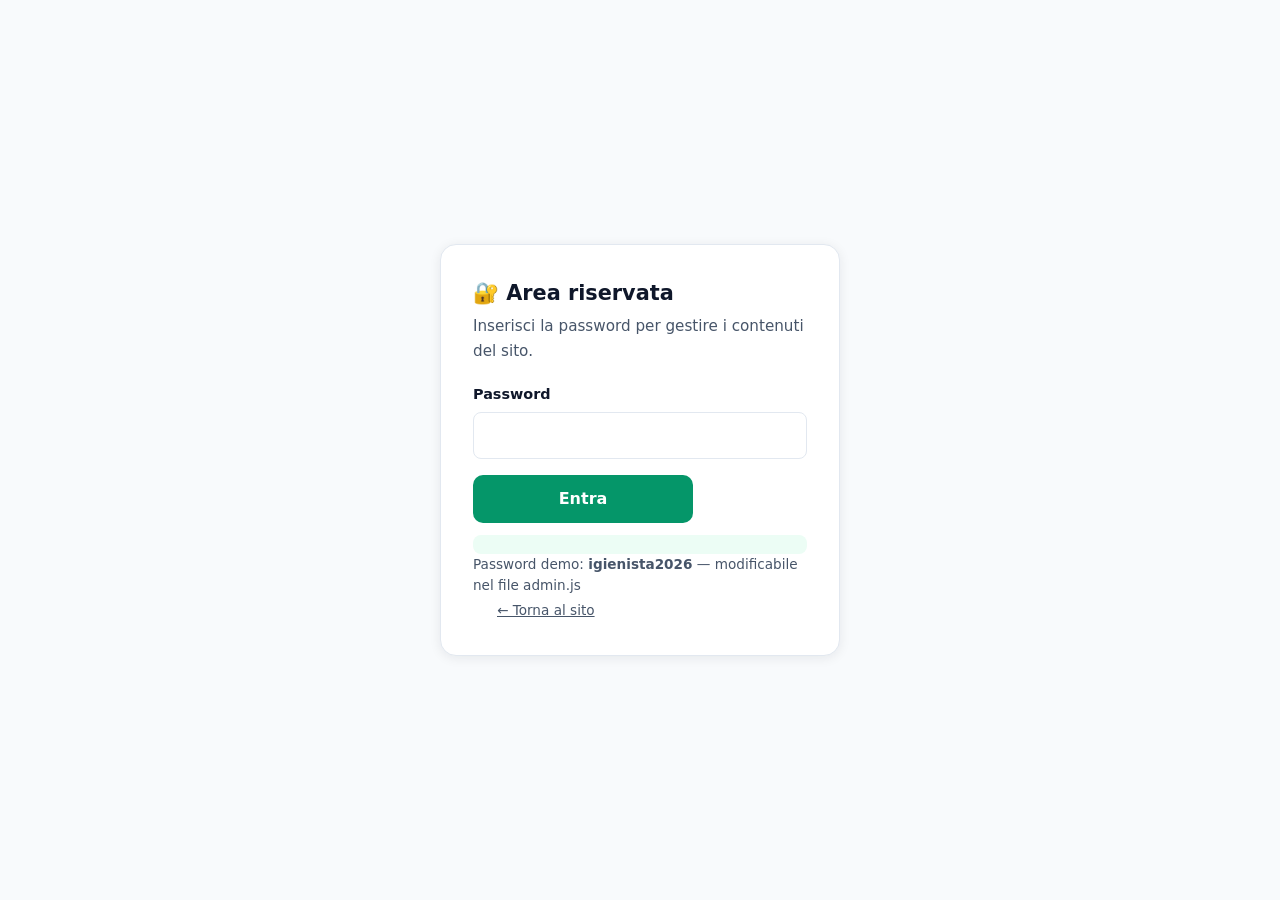
==== admin.html @ 12de2808 "Aggiornamento da Shenron" ====
<!DOCTYPE html>
<html lang="it">
<head>
<meta charset="UTF-8">
<meta name="viewport" content="width=device-width, initial-scale=1.0">
<title>Area riservata · Laura El Shatanofy</title>
<link rel="stylesheet" href="style.css">
</head>
<body class="admin">

<!-- LOGIN -->
<section class="admin-login" id="login-view">
  <form class="login-card" id="login-form">
    <h1>🔐 Area riservata</h1>
    <p class="muted">Inserisci la password per gestire i contenuti del sito.</p>
    <div class="field">
      <label for="login-pass">Password</label>
      <input type="password" id="login-pass" autocomplete="current-password" required>
    </div>
    <button class="btn btn--primary" type="submit">Entra</button>
    <p class="msg" id="login-msg" role="status"></p>
    <p class="hint">Password demo: <strong>igienista2026</strong> — modificabile nel file admin.js</p>
    <a class="footer-admin" href="index.html">← Torna al sito</a>
  </form>
</section>

<!-- PANNELLO ADMIN -->
<div class="admin-shell" id="admin-view" hidden>
  <header class="admin-header">
    <h1 class="admin-title">Gestione contenuti</h1>
    <div class="admin-actions">
      <a class="btn btn--outline" href="index.html" target="_blank" rel="noopener">Vedi il sito</a>
      <button class="btn btn--danger" id="btn-logout" type="button">Esci</button>
    </div>
  </header>

  <nav class="tabs" aria-label="Sezioni di gestione">
    <button class="tab-btn active" data-tab="presentazione" type="button">Presentazione</button>
    <button class="tab-btn" data-tab="articoli" type="button">Articoli</button>
    <button class="tab-btn" data-tab="prodotti" type="button">Prodotti</button>
    <button class="tab-btn" data-tab="backup" type="button">Backup</button>
  </nav>

  <main class="admin-main">

    <!-- PRESENTAZIONE -->
    <section class="admin-panel" id="tab-presentazione">
      <form class="admin-form" id="form-presentazione">
        <div class="field">
          <label for="pres-tagline">Frase di presentazione (hero)</label>
          <textarea id="pres-tagline" rows="3" required></textarea>
        </div>
        <div class="field">
          <label for="pres-bio">Biografia — sezione «Chi sono»</label>
          <textarea id="pres-bio" rows="8" required></textarea>
        </div>
        <div class="form-grid">
          <div class="field">
            <label for="pres-telefono">Telefono (opzionale)</label>
            <input type="tel" id="pres-telefono" placeholder="+39 0342 ...">
          </div>
          <div class="field">
            <label for="pres-email">Email (opzionale)</label>
            <input type="email" id="pres-email" placeholder="laura@esempio.it">
          </div>
        </div>
        <button class="btn btn--primary" type="submit">Salva presentazione</button>
        <p class="msg" id="pres-msg" role="status"></p>
      </form>
    </section>

    <!-- ARTICOLI -->
    <section class="admin-panel" id="tab-articoli" hidden>
      <form class="admin-form" id="form-articolo">
        <input type="hidden" id="art-id">
        <div class="form-grid">
          <div class="field">
            <label for="art-titolo">Titolo</label>
            <input type="text" id="art-titolo" required>
          </div>
          <div class="field">
            <label for="art-categoria">Categoria</label>
            <input type="text" id="art-categoria" placeholder="Guide per famiglie, Consigli…" required>
          </div>
        </div>
        <div class="field">
          <label for="art-img">Immagine URL (opzionale)</label>
          <input type="url" id="art-img" placeholder="https://…">
        </div>
        <div class="field">
          <label for="art-testo">Testo dell'articolo</label>
          <textarea id="art-testo" rows="10" required placeholder="Scrivi qui il contenuto… lascia una riga vuota tra i paragrafi."></textarea>
        </div>
        <label class="check"><input type="checkbox" id="art-pubblicato" checked> Pubblicato (visibile sul sito)</label>
        <div class="admin-actions">
          <button class="btn btn--primary" type="submit">Salva articolo</button>
          <button class="btn btn--outline" type="button" id="art-annulla" hidden>Annulla modifica</button>
        </div>
      </form>
      <h2 class="admin-subtitle">Articoli esistenti</h2>
      <ul class="admin-list" id="lista-articoli"></ul>
    </section>

    <!-- PRODOTTI -->
    <section class="admin-panel" id="tab-prodotti" hidden>
      <form class="admin-form" id="form-prodotto">
        <input type="hidden" id="pro-id">
        <div class="form-grid">
          <div class="field">
            <label for="pro-nome">Nome prodotto</label>
            <input type="text" id="pro-nome" required>
          </div>
          <div class="field">
            <label for="pro-icona">Icona emoji</label>
            <input type="text" id="pro-icona" placeholder="🦷" maxlength="4">
          </div>
        </div>
        <div class="field">
          <label for="pro-descrizione">Descrizione breve</label>
          <input type="text" id="pro-descrizione" required>
        </div>
        <div class="field">
          <label for="pro-link">Link Amazon</label>
          <input type="url" id="pro-link" required placeholder="https://www.amazon.it/…">
        </div>
        <div class="admin-actions">
          <button class="btn btn--primary" type="submit">Salva prodotto</button>
          <button class="btn btn--outline" type="button" id="pro-annulla" hidden>Annulla modifica</button>
        </div>
      </form>
      <h2 class="admin-subtitle">Prodotti esistenti</h2>
      <ul class="admin-list" id="lista-prodotti"></ul>
    </section>

    <!-- BACKUP -->
    <section class="admin-panel" id="tab-backup" hidden>
      <div class="admin-form">
        <h2 class="admin-subtitle">Salva e trasferisci i contenuti</h2>
        <p class="muted">I contenuti sono salvati in <strong>questo browser</strong>. Per vederli su un altro computer (o dopo una pulizia del browser), esporta un file di backup e reimportalo dove ti serve.</p>
        <div class="admin-actions">
          <button class="btn btn--primary" id="btn-export" type="button">⬇ Esporta backup (JSON)</button>
          <label class="btn btn--outline file-label">⬆ Importa backup
            <input type="file" id="import-file" accept="application/json,.json" hidden>
          </label>
          <button class="btn btn--danger" id="btn-reset" type="button">↺ Ripristina contenuti iniziali</button>
        </div>
        <p class="msg" id="backup-msg" role="status"></p>
      </div>
    </section>

  </main>
</div>

<script src="admin.js"></script>
</body>
</html>
---- style.css ----
/* ============ RESET & DESIGN SYSTEM ============ */
:root {
  --accent: #10b981;
  --accent-strong: #059669;
  --accent-dark: #14532d;
  --ink: #0f172a;
  --ink-soft: #475569;
  --bg: #f8fafc;
  --card: #ffffff;
  --line: #e2e8f0;
  --danger: #b91c1c;
  --radius: 12px;
  --shadow: 0 2px 12px rgba(15, 23, 42, .08);
}
* { margin: 0; padding: 0; box-sizing: border-box; }
body { font-family: system-ui, sans-serif; color: var(--ink); background: var(--bg); line-height: 1.6; }
img { max-width: 100%; display: block; }
button { font: inherit; cursor: pointer; }
a { color: var(--accent-strong); }
a:focus-visible, button:focus-visible { outline: 3px solid var(--accent-strong); outline-offset: 2px; border-radius: 6px; }

/* ============ UTILITIES ============ */
.container { max-width: 1024px; margin: 0 auto; padding: 0 1.25rem; }
.section { padding: 3.5rem 0; }
.section-title { font-size: clamp(1.5rem, 4vw, 2.2rem); margin-bottom: .4rem; }
.section-sub { color: var(--ink-soft); margin-bottom: 2rem; }
.muted { color: var(--ink-soft); }
.hint { font-size: .85rem; color: var(--ink-soft); }
.msg { padding: .6rem .9rem; border-radius: 8px; font-size: .9rem; background: #ecfdf5; color: #065f46; margin-top: .75rem; }
.msg--err { background: #fef2f2; color: #991b1b; }
.empty { color: var(--ink-soft); font-style: italic; padding: .75rem 0; }

/* ============ BOTTONI ============ */
.btn { display: inline-block; background: var(--accent); color: #04110b; padding: .7rem 1.4rem; border: none; border-radius: 10px; font-weight: 600; text-decoration: none; text-align: center; transition: transform .2s ease-out, background .2s ease-out, color .2s ease-out; }
.btn:hover { background: var(--accent-strong); color: #fff; transform: translateY(-2px); }
.btn--primary { background: var(--accent-strong); color: #fff; width: 100%; }
.btn--primary:hover { background: var(--accent-dark); }
.btn--ghost { background: transparent; border: 1.5px solid var(--accent); color: var(--accent-strong); }
.btn--ghost:hover { background: var(--accent); color: #fff; }
.btn--danger { background: transparent; border: 1.5px solid #fca5a5; color: var(--danger); }
.btn--danger:hover { background: #fee2e2; color: var(--danger); transform: none; }
.btn--small { padding: .4rem .8rem; font-size: .85rem; border-radius: 8px; }

/* ============ HEADER SITO ============ */
.site-header { position: sticky; top: 0; background: var(--card); box-shadow: 0 1px 8px rgba(0, 0, 0, .08); z-index: 50; }
.nav { display: flex; flex-wrap: wrap; justify-content: space-between; align-items: center; padding: .9rem 1.25rem; gap: .5rem; }
.logo { font-weight: 700; color: var(--accent-strong); text-decoration: none; font-size: 1.05rem; }
.menu-btn { background: none; border: 1px solid var(--line); border-radius: 8px; font-size: 1.3rem; padding: .3rem .7rem; color: var(--ink); }
.nav-links { display: none; flex-direction: column; width: 100%; padding: .5rem 0 1rem; }
.nav-links.open { display: flex; }
.nav-link { color: var(--ink-soft); text-decoration: none; padding: .55rem .25rem; transition: color .2s ease-out; }
.nav-link:hover { color: var(--accent-strong); }

/* ============ HERO ============ */
.hero { text-align: center; padding: 5rem 1.5rem; background: linear-gradient(160deg, #0f172a, var(--accent-dark)); color: #fff; }
.hero h1 { font-size: clamp(1.8rem, 5vw, 3rem); margin-bottom: 1rem; }
.hero p { max-width: 640px; margin: 0 auto; color: #d1fae5; }
.hero .btn { margin-top: 1.5rem; }

/* ============ ABOUT ============ */
.about-grid { display: grid; gap: 2rem; align-items: center; }
.about-text p { color: var(--ink-soft); margin-bottom: 1rem; }
.about-img { border-radius: var(--radius); box-shadow: var(--shadow); object-fit: cover; width: 100%; aspect-ratio: 4 / 3; background: var(--line); }
.stats { display: flex; flex-wrap: wrap; gap: 1.75rem; margin-top: 1.25rem; }
.stat-number { display: block; font-size: 1.6rem; font-weight: 700; color: var(--accent-strong); }
.stat-label { font-size: .85rem; color: var(--ink-soft); }
.lang-badges { display: flex; flex-wrap: wrap; gap: .5rem; margin-top: .5rem; }
.lang-badge { background: #ecfdf5; color: #065f46; padding: .3rem .8rem; border-radius: 999px; font-size: .85rem; font-weight: 600; }

/* ============ ARTICOLI ============ */
.articles-grid { display: grid; gap: 1.25rem; grid-template-columns: repeat(auto-fill, minmax(260px, 1fr)); }
.article-card { background: var(--card); border: 1px solid var(--line); border-radius: var(--radius); padding: 1.4rem; text-align: left; display: flex; flex-direction: column; gap: .6rem; transition: transform .2s ease-out, box-shadow .2s ease-out; }
.article-card:hover { transform: translateY(-4px); box-shadow: var(--shadow); }
.article-tag { align-self: flex-start; background: #ecfdf5; color: #065f46; font-size: .75rem; font-weight: 600; padding: .25rem .6rem; border-radius: 999px; }
.article-title { font-size: 1.05rem; }
.article-excerpt { color: var(--ink-soft); font-size: .95rem; flex: 1; }
.article-card .btn { margin-top: .5rem; }

/* ============ MODALE ARTICOLO ============ */
.modal { position: fixed; inset: 0; background: rgba(15, 23, 42, .6); display: flex; align-items: center; justify-content: center; padding: 1rem; z-index: 100; }
.modal[hidden] { display: none; }
.modal-card { background: var(--card); border-radius: 16px; max-width: 640px; width: 100%; max-height: 85vh; overflow-y: auto; padding: 2rem; position: relative; }
.modal-close { position: absolute; top: .6rem; right: .75rem; background: none; border: none; font-size: 1.5rem; color: var(--ink-soft); line-height: 1; }
.modal-title { font-size: 1.4rem; margin-bottom: .35rem; padding-right: 2rem; }
.modal-meta { font-size: .85rem; color: var(--accent-strong); font-weight: 600; margin-bottom: 1rem; }
.modal-body p { margin-bottom: .9rem; color: var(--ink-soft); }

/* ============ PRODOTTI CONSIGLIATI ============ */
.products-grid { display: grid; gap: 1.25rem; grid-template-columns: repeat(auto-fill, minmax(220px, 1fr)); }
.product-card { background: var(--card); border: 1px solid var(--line); border-radius: var(--radius); overflow: hidden; display: flex; flex-direction: column; transition: transform .2s ease-out, box-shadow .2s ease-out; }
.product-card:hover { transform: translateY(-4px); box-shadow: var(--shadow); }
.product-img { aspect-ratio: 4 / 3; object-fit: cover; width: 100%; background: var(--line); }
.product-body { padding: 1rem; display: flex; flex-direction: column; gap: .5rem; flex: 1; }
.product-title { font-size: 1rem; }
.product-desc { font-size: .9rem; color: var(--ink-soft); flex: 1; }
.product-price { font-weight: 700; color: var(--accent-strong); }

/* ============ CONTATTI & FOOTER ============ */
.contact-grid { display: grid; gap: 1.25rem; }
.contact-card { background: var(--card); border: 1px solid var(--line); border-radius: var(--radius); padding: 1.5rem; }
.contact-card h3 { margin-bottom: .5rem; }
.social-link { display: inline-flex; align-items: center; gap: .5rem; font-weight: 600; text-decoration: none; }
.site-footer { text-align: center; padding: 2rem 1rem; color: var(--ink-soft); }

/* ============ ADMIN: LOGIN ============ */
.admin { background: var(--bg); min-height: 100vh; }
.admin-login { display: grid; place-items: center; min-height: 100vh; padding: 1.5rem; }
.login-card { background: var(--card); border: 1px solid var(--line); border-radius: 16px; box-shadow: var(--shadow); padding: 2rem; width: 100%; max-width: 400px; }
.login-card h1 { font-size: 1.3rem; margin-bottom: .25rem; }
.login-card .muted { display: block; margin-bottom: 1.25rem; font-size: .95rem; }
.field { margin-bottom: 1rem; }
.field label { display: block; font-weight: 600; font-size: .9rem; margin-bottom: .35rem; }
.field input, .field textarea, .field select { width: 100%; padding: .6rem .8rem; border: 1px solid var(--line); border-radius: 8px; font: inherit; background: #fff; color: var(--ink); }
.field input:focus-visible, .field textarea:focus-visible, .field select:focus-visible { outline: 2px solid var(--accent); outline-offset: 1px; }
.field textarea { min-height: 130px; resize: vertical; }
.footer-admin { text-align: center; padding: 1.5rem; color: var(--ink-soft); font-size: .85rem; }

/* ============ ADMIN: PANNELLO ============ */
.admin-shell { padding-bottom: 3rem; }
.admin-header { display: flex; flex-wrap: wrap; gap: .75rem; justify-content: space-between; align-items: center; padding: 1rem 1.25rem; background: var(--card); border-bottom: 1px solid var(--line); position: sticky; top: 0; z-index: 40; }
.admin-title { font-size: 1.15rem; }
.admin-header .btn { margin: 0; }
.admin-main { max-width: 1024px; margin: 0 auto; padding: 1.5rem 1.25rem; }
.admin-section { background: var(--card); border: 1px solid var(--line); border-radius: var(--radius); padding: 1.5rem; margin-bottom: 1.5rem; }
.admin-section h2 { font-size: 1.1rem; margin-bottom: 1rem; }
.admin-grid { display: grid; gap: 1.5rem; }
.list-item { display: flex; justify-content: space-between; gap: .75rem; align-items: flex-start; padding: .75rem 0; border-top: 1px solid var(--line); }
.item-info { flex: 1; min-width: 0; }
.item-title { font-weight: 600; font-size: .95rem; }
.item-meta { font-size: .8rem; color: var(--ink-soft); }
.item-actions { display: flex; gap: .5rem; flex-shrink: 0; }

/* ============ RESPONSIVE ============ */
@media (min-width: 768px) {
  .menu-btn { display: none; }
  .nav-links { display: flex; flex-direction: row; width: auto; padding: 0; gap: 1.4rem; }
  .about-grid { grid-template-columns: 1fr 1fr; }
  .contact-grid { grid-template-columns: 1fr 1fr; }
  .admin-grid { grid-template-columns: 1fr 1fr; align-items: start; }
  .hero { padding: 7rem 2rem; }
}
@media (min-width: 1024px) {
  .section { padding: 4.5rem 0; }
  .hero { padding: 8rem 2rem; }
  .btn--primary { width: auto; min-width: 220px; }
}
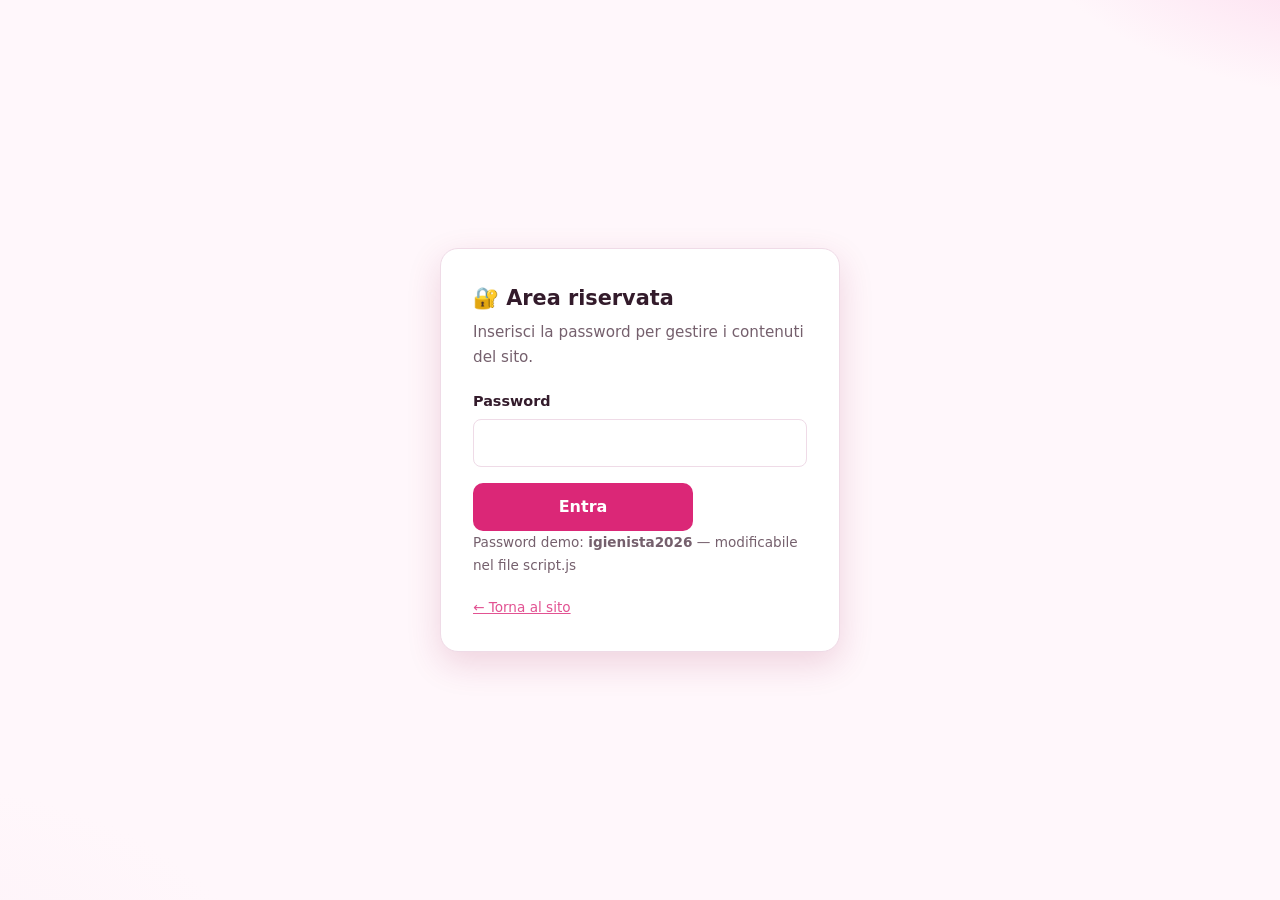
==== commit 4d0b7825: "Aggiornamento da Shenron" ====
--- a/admin.html
+++ b/admin.html
@@ -19,7 +19,7 @@
     </div>
     <button class="btn btn--primary" type="submit">Entra</button>
     <p class="msg" id="login-msg" role="status"></p>
-    <p class="hint">Password demo: <strong>igienista2026</strong> — modificabile nel file admin.js</p>
+    <p class="hint">Password demo: <strong>igienista2026</strong> — modificabile nel file script.js</p>
     <a class="footer-admin" href="index.html">← Torna al sito</a>
   </form>
 </section>
@@ -27,7 +27,7 @@
 <!-- PANNELLO ADMIN -->
 <div class="admin-shell" id="admin-view" hidden>
   <header class="admin-header">
-    <h1 class="admin-title">Gestione contenuti</h1>
+    <h1 class="admin-title">Gestione contenuti 🦷</h1>
     <div class="admin-actions">
       <a class="btn btn--outline" href="index.html" target="_blank" rel="noopener">Vedi il sito</a>
       <button class="btn btn--danger" id="btn-logout" type="button">Esci</button>
@@ -51,7 +51,7 @@
           <textarea id="pres-tagline" rows="3" required></textarea>
         </div>
         <div class="field">
-          <label for="pres-bio">Biografia — sezione «Chi sono»</label>
+          <label for="pres-bio">Biografia — sezione «Chi sono» (riga vuota = nuovo paragrafo)</label>
           <textarea id="pres-bio" rows="8" required></textarea>
         </div>
         <div class="form-grid">
@@ -92,10 +92,11 @@
           <textarea id="art-testo" rows="10" required placeholder="Scrivi qui il contenuto… lascia una riga vuota tra i paragrafi."></textarea>
         </div>
         <label class="check"><input type="checkbox" id="art-pubblicato" checked> Pubblicato (visibile sul sito)</label>
-        <div class="admin-actions">
+        <div class="admin-actions admin-actions--form">
           <button class="btn btn--primary" type="submit">Salva articolo</button>
           <button class="btn btn--outline" type="button" id="art-annulla" hidden>Annulla modifica</button>
         </div>
+        <p class="msg" id="art-msg" role="status"></p>
       </form>
       <h2 class="admin-subtitle">Articoli esistenti</h2>
       <ul class="admin-list" id="lista-articoli"></ul>
@@ -123,10 +124,11 @@
           <label for="pro-link">Link Amazon</label>
           <input type="url" id="pro-link" required placeholder="https://www.amazon.it/…">
         </div>
-        <div class="admin-actions">
+        <div class="admin-actions admin-actions--form">
           <button class="btn btn--primary" type="submit">Salva prodotto</button>
           <button class="btn btn--outline" type="button" id="pro-annulla" hidden>Annulla modifica</button>
         </div>
+        <p class="msg" id="pro-msg" role="status"></p>
       </form>
       <h2 class="admin-subtitle">Prodotti esistenti</h2>
       <ul class="admin-list" id="lista-prodotti"></ul>
@@ -137,7 +139,7 @@
       <div class="admin-form">
         <h2 class="admin-subtitle">Salva e trasferisci i contenuti</h2>
         <p class="muted">I contenuti sono salvati in <strong>questo browser</strong>. Per vederli su un altro computer (o dopo una pulizia del browser), esporta un file di backup e reimportalo dove ti serve.</p>
-        <div class="admin-actions">
+        <div class="admin-actions admin-actions--form">
           <button class="btn btn--primary" id="btn-export" type="button">⬇ Esporta backup (JSON)</button>
           <label class="btn btn--outline file-label">⬆ Importa backup
             <input type="file" id="import-file" accept="application/json,.json" hidden>
@@ -151,6 +153,6 @@
   </main>
 </div>
 
-<script src="admin.js"></script>
+<script src="script.js"></script>
 </body>
 </html>
--- a/style.css
+++ b/style.css
@@ -1,146 +1,483 @@
-/* ============ RESET & DESIGN SYSTEM ============ */
+/* ============================================================
+   Laura El Shatanofy — style.css
+   Design system rosa, mobile-first, animazioni leggere.
+   ============================================================ */
+
+/* ============ RESET & VARIABILI ============ */
+* { margin: 0; padding: 0; box-sizing: border-box; }
+[hidden] { display: none !important; }
+
 :root {
-  --accent: #10b981;
-  --accent-strong: #059669;
-  --accent-dark: #14532d;
-  --ink: #0f172a;
-  --ink-soft: #475569;
-  --bg: #f8fafc;
+  --accent: #ec4899;
+  --accent-strong: #db2777;
+  --accent-dark: #9d174d;
+  --accent-soft: #fbcfe8;
+  --accent-softer: #fdf2f8;
+  --ink: #331b2b;
+  --ink-soft: #75606d;
+  --bg: #fff7fb;
   --card: #ffffff;
-  --line: #e2e8f0;
+  --line: #efdbe7;
   --danger: #b91c1c;
-  --radius: 12px;
-  --shadow: 0 2px 12px rgba(15, 23, 42, .08);
-}
-* { margin: 0; padding: 0; box-sizing: border-box; }
-body { font-family: system-ui, sans-serif; color: var(--ink); background: var(--bg); line-height: 1.6; }
+  --radius: 14px;
+  --shadow: 0 4px 18px rgba(154, 23, 77, .08);
+  --shadow-lg: 0 12px 34px rgba(154, 23, 77, .16);
+}
+
+html { scroll-behavior: smooth; }
+body {
+  font-family: system-ui, -apple-system, "Segoe UI", sans-serif;
+  color: var(--ink);
+  background: var(--bg);
+  line-height: 1.65;
+}
 img { max-width: 100%; display: block; }
 button { font: inherit; cursor: pointer; }
 a { color: var(--accent-strong); }
-a:focus-visible, button:focus-visible { outline: 3px solid var(--accent-strong); outline-offset: 2px; border-radius: 6px; }
+a:focus-visible, button:focus-visible, [tabindex]:focus-visible {
+  outline: 3px solid var(--accent);
+  outline-offset: 2px;
+  border-radius: 6px;
+}
 
 /* ============ UTILITIES ============ */
 .container { max-width: 1024px; margin: 0 auto; padding: 0 1.25rem; }
+.container--narrow { max-width: 720px; }
 .section { padding: 3.5rem 0; }
-.section-title { font-size: clamp(1.5rem, 4vw, 2.2rem); margin-bottom: .4rem; }
-.section-sub { color: var(--ink-soft); margin-bottom: 2rem; }
+.section-title { font-size: clamp(1.5rem, 4vw, 2.2rem); margin-bottom: .5rem; letter-spacing: -.01em; }
+.section-title::after {
+  content: "";
+  display: block;
+  width: 58px; height: 5px;
+  border-radius: 999px;
+  margin-top: .4rem;
+  background: linear-gradient(90deg, var(--accent), var(--accent-soft));
+}
+.section-sub { color: var(--ink-soft); margin-bottom: 2rem; max-width: 620px; }
+.section--alt { background: var(--accent-softer); position: relative; overflow: hidden; }
+.section--alt::before {
+  content: "🦷";
+  position: absolute;
+  top: -3rem; right: -2rem;
+  font-size: 15rem; line-height: 1;
+  opacity: .05;
+  transform: rotate(14deg);
+  pointer-events: none;
+}
+.section--alt .section-title, .section--alt .section-sub { position: relative; }
 .muted { color: var(--ink-soft); }
 .hint { font-size: .85rem; color: var(--ink-soft); }
-.msg { padding: .6rem .9rem; border-radius: 8px; font-size: .9rem; background: #ecfdf5; color: #065f46; margin-top: .75rem; }
+.msg { padding: .6rem .9rem; border-radius: 8px; font-size: .9rem; background: var(--accent-softer); color: var(--accent-dark); margin-top: .75rem; }
+.msg:empty { display: none; }
 .msg--err { background: #fef2f2; color: #991b1b; }
 .empty { color: var(--ink-soft); font-style: italic; padding: .75rem 0; }
 
 /* ============ BOTTONI ============ */
-.btn { display: inline-block; background: var(--accent); color: #04110b; padding: .7rem 1.4rem; border: none; border-radius: 10px; font-weight: 600; text-decoration: none; text-align: center; transition: transform .2s ease-out, background .2s ease-out, color .2s ease-out; }
-.btn:hover { background: var(--accent-strong); color: #fff; transform: translateY(-2px); }
-.btn--primary { background: var(--accent-strong); color: #fff; width: 100%; }
+.btn {
+  display: inline-block;
+  background: var(--accent);
+  color: #fff;
+  padding: .7rem 1.4rem;
+  border: none; border-radius: 10px;
+  font-weight: 600; text-decoration: none; text-align: center;
+  transition: transform .2s ease-out, background .2s ease-out, box-shadow .2s ease-out;
+}
+.btn:hover { background: var(--accent-strong); transform: translateY(-2px); box-shadow: var(--shadow); }
+.btn--primary { background: var(--accent-strong); width: 100%; }
 .btn--primary:hover { background: var(--accent-dark); }
-.btn--ghost { background: transparent; border: 1.5px solid var(--accent); color: var(--accent-strong); }
-.btn--ghost:hover { background: var(--accent); color: #fff; }
+.btn--ghost { background: transparent; border: 1.5px solid rgba(255, 255, 255, .7); color: #fff; }
+.btn--ghost:hover { background: rgba(255, 255, 255, .16); }
+.btn--outline { background: var(--card); border: 1.5px solid var(--line); color: var(--accent-dark); }
+.btn--outline:hover { border-color: var(--accent); color: var(--accent-strong); background: var(--card); }
 .btn--danger { background: transparent; border: 1.5px solid #fca5a5; color: var(--danger); }
-.btn--danger:hover { background: #fee2e2; color: var(--danger); transform: none; }
+.btn--danger:hover { background: #fee2e2; color: var(--danger); transform: none; box-shadow: none; }
 .btn--small { padding: .4rem .8rem; font-size: .85rem; border-radius: 8px; }
 
-/* ============ HEADER SITO ============ */
-.site-header { position: sticky; top: 0; background: var(--card); box-shadow: 0 1px 8px rgba(0, 0, 0, .08); z-index: 50; }
+/* ============ HEADER ============ */
+.site-header {
+  position: sticky; top: 0; z-index: 50;
+  background: rgba(255, 255, 255, .92);
+  backdrop-filter: blur(8px);
+  box-shadow: 0 1px 10px rgba(154, 23, 77, .08);
+}
 .nav { display: flex; flex-wrap: wrap; justify-content: space-between; align-items: center; padding: .9rem 1.25rem; gap: .5rem; }
-.logo { font-weight: 700; color: var(--accent-strong); text-decoration: none; font-size: 1.05rem; }
-.menu-btn { background: none; border: 1px solid var(--line); border-radius: 8px; font-size: 1.3rem; padding: .3rem .7rem; color: var(--ink); }
-.nav-links { display: none; flex-direction: column; width: 100%; padding: .5rem 0 1rem; }
+.logo { font-weight: 800; color: var(--accent-dark); text-decoration: none; font-size: 1.05rem; letter-spacing: -.01em; }
+.menu-btn { background: #fff; border: 1px solid var(--line); border-radius: 10px; font-size: 1.25rem; padding: .3rem .7rem; color: var(--ink); }
+.nav-links { display: none; flex-direction: column; width: 100%; padding: .4rem 0 .8rem; }
 .nav-links.open { display: flex; }
-.nav-link { color: var(--ink-soft); text-decoration: none; padding: .55rem .25rem; transition: color .2s ease-out; }
+.nav-link { color: var(--ink-soft); text-decoration: none; padding: .55rem .3rem; font-weight: 500; transition: color .2s ease-out; }
 .nav-link:hover { color: var(--accent-strong); }
+.nav-link.nav-cta { background: var(--accent-softer); color: var(--accent-dark); border-radius: 999px; padding: .45rem 1rem; font-weight: 700; }
+.nav-link.nav-cta:hover { background: var(--accent-soft); }
 
 /* ============ HERO ============ */
-.hero { text-align: center; padding: 5rem 1.5rem; background: linear-gradient(160deg, #0f172a, var(--accent-dark)); color: #fff; }
-.hero h1 { font-size: clamp(1.8rem, 5vw, 3rem); margin-bottom: 1rem; }
-.hero p { max-width: 640px; margin: 0 auto; color: #d1fae5; }
-.hero .btn { margin-top: 1.5rem; }
-
-/* ============ ABOUT ============ */
+.hero {
+  position: relative; overflow: hidden;
+  text-align: center;
+  padding: 5rem 1.5rem;
+  color: #fff;
+  background:
+    radial-gradient(60rem 30rem at 85% -10%, rgba(236, 72, 153, .35), transparent 60%),
+    radial-gradient(50rem 28rem at -10% 110%, rgba(244, 114, 182, .25), transparent 60%),
+    linear-gradient(160deg, #500732, var(--accent-dark) 55%, var(--accent-strong));
+}
+.hero h1 { font-size: clamp(1.9rem, 5.5vw, 3.1rem); margin-bottom: 1rem; letter-spacing: -.02em; }
+.hero-tagline { max-width: 640px; margin: 0 auto; color: #fde7f2; font-size: 1.05rem; }
+.hero .btn { margin-top: .5rem; }
+.hero-cta { display: flex; flex-wrap: wrap; gap: .9rem; justify-content: center; margin-top: 2rem; }
+@media (max-width: 767px) { .hero-cta .btn { width: 100%; } }
+
+/* denti decorativi fluttuanti */
+.float-tooth {
+  position: absolute;
+  font-size: 2rem;
+  opacity: .16;
+  pointer-events: none;
+  user-select: none;
+  animation: floatY 7s ease-in-out infinite;
+}
+.float-tooth.ft-1 { top: 16%; left: 7%; font-size: 2.6rem; }
+.float-tooth:nth-of-type(2) { top: 66%; left: 12%; animation-delay: 1.4s; }
+.float-tooth:nth-of-type(3) { top: 22%; right: 8%; left: auto; animation-delay: 2.2s; font-size: 1.7rem; }
+.float-tooth:nth-of-type(4) { bottom: 12%; right: 14%; left: auto; animation-delay: .8s; }
+@keyframes floatY {
+  0%, 100% { transform: translateY(0) rotate(-6deg); }
+  50% { transform: translateY(-16px) rotate(8deg); }
+}
+
+/* ============ BADGE & CHIPS ============ */
+.badge {
+  display: inline-block;
+  background: var(--accent-soft);
+  color: var(--accent-dark);
+  font-size: .8rem; font-weight: 700;
+  padding: .35rem .9rem;
+  border-radius: 999px;
+  margin-bottom: 1rem;
+}
+.hero .badge { background: rgba(255, 255, 255, .16); border: 1px solid rgba(255, 255, 255, .4); color: #fff; }
+.badge--light { background: #fff; color: var(--accent-dark); box-shadow: var(--shadow); }
+.chips { display: flex; flex-wrap: wrap; gap: .6rem; justify-content: center; margin-top: 1.5rem; }
+.chip {
+  background: rgba(255, 255, 255, .14);
+  border: 1px solid rgba(255, 255, 255, .35);
+  color: #fff;
+  padding: .35rem .85rem;
+  border-radius: 999px;
+  font-size: .85rem; font-weight: 600;
+  transition: transform .2s ease-out, background .2s ease-out;
+}
+.chip:hover { transform: translateY(-2px); background: rgba(255, 255, 255, .26); }
+
+/* ============ REVEAL ON SCROLL ============ */
+[data-reveal] {
+  opacity: 0;
+  transform: translateY(18px);
+  transition: opacity .55s ease-out, transform .55s ease-out;
+  transition-delay: var(--d, 0s);
+}
+[data-reveal].in { opacity: 1; transform: none; }
+
+/* ============ CHI SONO ============ */
 .about-grid { display: grid; gap: 2rem; align-items: center; }
-.about-text p { color: var(--ink-soft); margin-bottom: 1rem; }
-.about-img { border-radius: var(--radius); box-shadow: var(--shadow); object-fit: cover; width: 100%; aspect-ratio: 4 / 3; background: var(--line); }
-.stats { display: flex; flex-wrap: wrap; gap: 1.75rem; margin-top: 1.25rem; }
-.stat-number { display: block; font-size: 1.6rem; font-weight: 700; color: var(--accent-strong); }
+.about-text p { color: var(--ink-soft); }
+.about-stats { display: grid; gap: 1rem; }
+.stat {
+  background: var(--card);
+  border: 1px solid var(--line);
+  border-radius: var(--radius);
+  padding: 1.1rem 1.3rem;
+  box-shadow: var(--shadow);
+  transition: transform .2s ease-out;
+}
+.stat:hover { transform: translateY(-3px); }
+.stat-num { display: block; font-size: 1.7rem; font-weight: 800; color: var(--accent-strong); line-height: 1.2; }
 .stat-label { font-size: .85rem; color: var(--ink-soft); }
-.lang-badges { display: flex; flex-wrap: wrap; gap: .5rem; margin-top: .5rem; }
-.lang-badge { background: #ecfdf5; color: #065f46; padding: .3rem .8rem; border-radius: 999px; font-size: .85rem; font-weight: 600; }
+
+/* ============ GRIGLIA SERVIZI ============ */
+.grid { display: grid; gap: 1.25rem; grid-template-columns: repeat(auto-fill, minmax(250px, 1fr)); }
+.card {
+  background: var(--card);
+  border: 1px solid var(--line);
+  border-radius: var(--radius);
+  padding: 1.5rem;
+  box-shadow: var(--shadow);
+  transition: transform .2s ease-out, box-shadow .2s ease-out, border-color .2s ease-out;
+}
+.card:hover { transform: translateY(-5px); box-shadow: var(--shadow-lg); border-color: var(--accent-soft); }
+.card-icon {
+  display: inline-grid; place-items: center;
+  width: 52px; height: 52px;
+  font-size: 1.6rem;
+  border-radius: 14px;
+  background: var(--accent-softer);
+  margin-bottom: .9rem;
+}
+.card h3 { font-size: 1.05rem; margin-bottom: .4rem; }
+.card p { font-size: .95rem; color: var(--ink-soft); }
+
+/* ============ BAMBINI ============ */
+.kids { background: linear-gradient(150deg, var(--accent-softer), var(--accent-soft)); padding: 3.5rem 0; }
+.kids-grid { display: grid; gap: 2rem; align-items: center; }
+.kids .section-title { color: var(--accent-dark); }
+.kids-intro { color: var(--ink-soft); margin: .75rem 0 1.25rem; }
+.kids-list { list-style: none; margin-bottom: 1.5rem; }
+.kids-list li { padding: .4rem 0; color: var(--ink); }
+.kids-list li::before { content: "🦷"; margin-right: .55rem; }
+.kids-panel {
+  background: linear-gradient(150deg, var(--accent-strong), var(--accent-dark));
+  color: #fff;
+  border-radius: 20px;
+  padding: 2.5rem 2rem;
+  text-align: center;
+  box-shadow: var(--shadow-lg);
+}
+.kids-emoji { display: block; font-size: 3rem; margin-bottom: .75rem; }
+.kids-panel p { font-style: italic; font-weight: 600; }
 
 /* ============ ARTICOLI ============ */
-.articles-grid { display: grid; gap: 1.25rem; grid-template-columns: repeat(auto-fill, minmax(260px, 1fr)); }
-.article-card { background: var(--card); border: 1px solid var(--line); border-radius: var(--radius); padding: 1.4rem; text-align: left; display: flex; flex-direction: column; gap: .6rem; transition: transform .2s ease-out, box-shadow .2s ease-out; }
-.article-card:hover { transform: translateY(-4px); box-shadow: var(--shadow); }
-.article-tag { align-self: flex-start; background: #ecfdf5; color: #065f46; font-size: .75rem; font-weight: 600; padding: .25rem .6rem; border-radius: 999px; }
+.article-card {
+  background: var(--card);
+  border: 1px solid var(--line);
+  border-radius: var(--radius);
+  padding: 1.4rem;
+  display: flex; flex-direction: column; gap: .6rem;
+  box-shadow: var(--shadow);
+  cursor: pointer;
+  transition: transform .2s ease-out, box-shadow .2s ease-out, border-color .2s ease-out;
+}
+.article-card:hover, .article-card:focus-visible { transform: translateY(-5px); box-shadow: var(--shadow-lg); border-color: var(--accent-soft); }
+.article-tag {
+  align-self: flex-start;
+  background: var(--accent-softer);
+  color: var(--accent-dark);
+  font-size: .75rem; font-weight: 700;
+  padding: .25rem .6rem;
+  border-radius: 999px;
+}
 .article-title { font-size: 1.05rem; }
 .article-excerpt { color: var(--ink-soft); font-size: .95rem; flex: 1; }
-.article-card .btn { margin-top: .5rem; }
+.article-more { color: var(--accent-strong); font-weight: 700; font-size: .9rem; }
+.article-card:hover .article-more { text-decoration: underline; }
+.article-date { font-size: .8rem; color: var(--ink-soft); }
 
 /* ============ MODALE ARTICOLO ============ */
-.modal { position: fixed; inset: 0; background: rgba(15, 23, 42, .6); display: flex; align-items: center; justify-content: center; padding: 1rem; z-index: 100; }
-.modal[hidden] { display: none; }
-.modal-card { background: var(--card); border-radius: 16px; max-width: 640px; width: 100%; max-height: 85vh; overflow-y: auto; padding: 2rem; position: relative; }
-.modal-close { position: absolute; top: .6rem; right: .75rem; background: none; border: none; font-size: 1.5rem; color: var(--ink-soft); line-height: 1; }
-.modal-title { font-size: 1.4rem; margin-bottom: .35rem; padding-right: 2rem; }
-.modal-meta { font-size: .85rem; color: var(--accent-strong); font-weight: 600; margin-bottom: 1rem; }
+.modal {
+  position: fixed; inset: 0; z-index: 100;
+  display: flex; align-items: center; justify-content: center;
+  padding: 1rem;
+  background: rgba(51, 27, 43, .6);
+  opacity: 0; visibility: hidden;
+  transition: opacity .25s ease-out, visibility .25s ease-out;
+}
+.modal.open { opacity: 1; visibility: visible; }
+.modal-card {
+  background: var(--card);
+  border-radius: 18px;
+  max-width: 640px; width: 100%;
+  max-height: 85vh; overflow-y: auto;
+  padding: 2rem;
+  position: relative;
+  transform: translateY(14px) scale(.97);
+  transition: transform .25s ease-out;
+}
+.modal.open .modal-card { transform: none; }
+.modal-close {
+  position: absolute; top: .7rem; right: .85rem;
+  background: var(--accent-softer);
+  border: none; border-radius: 50%;
+  width: 38px; height: 38px;
+  font-size: 1.1rem; color: var(--accent-dark);
+  transition: background .2s ease-out;
+}
+.modal-close:hover { background: var(--accent-soft); }
+.modal-card h3 { font-size: 1.35rem; margin: .4rem 0 .2rem; padding-right: 2.5rem; }
+.modal-body { margin-top: 1rem; }
 .modal-body p { margin-bottom: .9rem; color: var(--ink-soft); }
 
-/* ============ PRODOTTI CONSIGLIATI ============ */
-.products-grid { display: grid; gap: 1.25rem; grid-template-columns: repeat(auto-fill, minmax(220px, 1fr)); }
-.product-card { background: var(--card); border: 1px solid var(--line); border-radius: var(--radius); overflow: hidden; display: flex; flex-direction: column; transition: transform .2s ease-out, box-shadow .2s ease-out; }
-.product-card:hover { transform: translateY(-4px); box-shadow: var(--shadow); }
-.product-img { aspect-ratio: 4 / 3; object-fit: cover; width: 100%; background: var(--line); }
-.product-body { padding: 1rem; display: flex; flex-direction: column; gap: .5rem; flex: 1; }
-.product-title { font-size: 1rem; }
-.product-desc { font-size: .9rem; color: var(--ink-soft); flex: 1; }
-.product-price { font-weight: 700; color: var(--accent-strong); }
+/* ============ PRODOTTI ============ */
+.product-card {
+  background: var(--card);
+  border: 1px solid var(--line);
+  border-radius: var(--radius);
+  overflow: hidden;
+  display: flex; flex-direction: column;
+  box-shadow: var(--shadow);
+  transition: transform .2s ease-out, box-shadow .2s ease-out;
+}
+.product-card:hover { transform: translateY(-5px); box-shadow: var(--shadow-lg); }
+.product-icon {
+  display: grid; place-items: center;
+  font-size: 2.2rem;
+  padding: 1.6rem 0 1rem;
+  background: linear-gradient(160deg, var(--accent-softer), var(--accent-soft));
+}
+.product-name { font-size: 1rem; padding: .4rem 1.1rem 0; }
+.product-desc { font-size: .9rem; color: var(--ink-soft); padding: .35rem 1.1rem; flex: 1; }
+.product-link {
+  display: block;
+  padding: .8rem 1.1rem;
+  font-weight: 700; font-size: .92rem;
+  text-decoration: none;
+  color: var(--accent-strong);
+  border-top: 1px dashed var(--line);
+  transition: background .2s ease-out, color .2s ease-out;
+}
+.product-link:hover { background: var(--accent-softer); color: var(--accent-dark); }
+.affiliate-note { margin-top: 1.5rem; font-size: .82rem; color: var(--ink-soft); position: relative; }
 
 /* ============ CONTATTI & FOOTER ============ */
-.contact-grid { display: grid; gap: 1.25rem; }
-.contact-card { background: var(--card); border: 1px solid var(--line); border-radius: var(--radius); padding: 1.5rem; }
-.contact-card h3 { margin-bottom: .5rem; }
-.social-link { display: inline-flex; align-items: center; gap: .5rem; font-weight: 600; text-decoration: none; }
-.site-footer { text-align: center; padding: 2rem 1rem; color: var(--ink-soft); }
+.contact-card {
+  background: var(--card);
+  border: 1px solid var(--line);
+  border-radius: var(--radius);
+  padding: 1.75rem;
+  box-shadow: var(--shadow);
+  text-align: center;
+}
+.contact-list { list-style: none; text-align: left; margin-bottom: 1.5rem; }
+.contact-row { display: flex; gap: .7rem; align-items: flex-start; padding: .5rem 0; }
+.contact-icon { font-size: 1.15rem; }
+.contact-row a { font-weight: 600; text-decoration: none; }
+.contact-row a:hover { text-decoration: underline; }
+.site-footer {
+  text-align: center;
+  padding: 2rem 1rem;
+  background: #33172a;
+  color: var(--accent-soft);
+}
+.site-footer p { margin-bottom: .4rem; }
+.footer-admin { color: var(--accent-soft); font-size: .85rem; opacity: .8; }
+.footer-admin:hover { opacity: 1; }
 
 /* ============ ADMIN: LOGIN ============ */
 .admin { background: var(--bg); min-height: 100vh; }
-.admin-login { display: grid; place-items: center; min-height: 100vh; padding: 1.5rem; }
-.login-card { background: var(--card); border: 1px solid var(--line); border-radius: 16px; box-shadow: var(--shadow); padding: 2rem; width: 100%; max-width: 400px; }
+.admin-login {
+  display: grid; place-items: center;
+  min-height: 100vh;
+  padding: 1.5rem;
+  background:
+    radial-gradient(40rem 20rem at 110% -10%, var(--accent-soft), transparent 60%),
+    radial-gradient(40rem 22rem at -10% 110%, var(--accent-softer), transparent 60%),
+    var(--bg);
+}
+.login-card {
+  background: var(--card);
+  border: 1px solid var(--line);
+  border-radius: 18px;
+  box-shadow: var(--shadow-lg);
+  padding: 2rem;
+  width: 100%; max-width: 400px;
+}
 .login-card h1 { font-size: 1.3rem; margin-bottom: .25rem; }
 .login-card .muted { display: block; margin-bottom: 1.25rem; font-size: .95rem; }
+.login-card .footer-admin { display: block; margin-top: 1.25rem; color: var(--accent-strong); }
+
+/* ============ FORM (condivisi) ============ */
 .field { margin-bottom: 1rem; }
 .field label { display: block; font-weight: 600; font-size: .9rem; margin-bottom: .35rem; }
-.field input, .field textarea, .field select { width: 100%; padding: .6rem .8rem; border: 1px solid var(--line); border-radius: 8px; font: inherit; background: #fff; color: var(--ink); }
-.field input:focus-visible, .field textarea:focus-visible, .field select:focus-visible { outline: 2px solid var(--accent); outline-offset: 1px; }
+.field input, .field textarea, .field select {
+  width: 100%;
+  padding: .6rem .8rem;
+  border: 1px solid var(--line);
+  border-radius: 8px;
+  font: inherit;
+  background: #fff;
+  color: var(--ink);
+  transition: border-color .2s ease-out, box-shadow .2s ease-out;
+}
+.field input:focus-visible, .field textarea:focus-visible, .field select:focus-visible {
+  outline: none;
+  border-color: var(--accent);
+  box-shadow: 0 0 0 3px var(--accent-soft);
+}
 .field textarea { min-height: 130px; resize: vertical; }
-.footer-admin { text-align: center; padding: 1.5rem; color: var(--ink-soft); font-size: .85rem; }
+.form-grid { display: grid; gap: 0 1rem; }
+.check { display: flex; align-items: center; gap: .5rem; margin: .75rem 0; font-size: .95rem; }
+.check input { width: auto; }
 
 /* ============ ADMIN: PANNELLO ============ */
 .admin-shell { padding-bottom: 3rem; }
-.admin-header { display: flex; flex-wrap: wrap; gap: .75rem; justify-content: space-between; align-items: center; padding: 1rem 1.25rem; background: var(--card); border-bottom: 1px solid var(--line); position: sticky; top: 0; z-index: 40; }
+.admin-header {
+  display: flex; flex-wrap: wrap; gap: .75rem;
+  justify-content: space-between; align-items: center;
+  padding: 1rem 1.25rem;
+  background: var(--card);
+  border-bottom: 1px solid var(--line);
+  position: sticky; top: 0; z-index: 40;
+}
 .admin-title { font-size: 1.15rem; }
-.admin-header .btn { margin: 0; }
+.admin-actions { display: flex; flex-wrap: wrap; gap: .5rem; align-items: center; }
+.admin-actions .btn { margin: 0; }
+.admin-actions--form { display: flex; flex-wrap: wrap; gap: .75rem; margin-top: .5rem; }
+
+.tabs {
+  display: flex; flex-wrap: wrap; gap: .5rem;
+  max-width: 1024px;
+  margin: 1.25rem auto 0;
+  padding: 0 1.25rem;
+}
+.tab-btn {
+  background: var(--card);
+  border: 1px solid var(--line);
+  border-radius: 999px;
+  padding: .5rem 1.1rem;
+  font-weight: 600;
+  color: var(--ink-soft);
+  transition: background .2s ease-out, color .2s ease-out, border-color .2s ease-out;
+}
+.tab-btn:hover { border-color: var(--accent); color: var(--accent-strong); }
+.tab-btn.active { background: var(--accent-strong); border-color: transparent; color: #fff; }
+
 .admin-main { max-width: 1024px; margin: 0 auto; padding: 1.5rem 1.25rem; }
-.admin-section { background: var(--card); border: 1px solid var(--line); border-radius: var(--radius); padding: 1.5rem; margin-bottom: 1.5rem; }
-.admin-section h2 { font-size: 1.1rem; margin-bottom: 1rem; }
-.admin-grid { display: grid; gap: 1.5rem; }
-.list-item { display: flex; justify-content: space-between; gap: .75rem; align-items: flex-start; padding: .75rem 0; border-top: 1px solid var(--line); }
-.item-info { flex: 1; min-width: 0; }
-.item-title { font-weight: 600; font-size: .95rem; }
-.item-meta { font-size: .8rem; color: var(--ink-soft); }
-.item-actions { display: flex; gap: .5rem; flex-shrink: 0; }
+.admin-panel {
+  background: var(--card);
+  border: 1px solid var(--line);
+  border-radius: var(--radius);
+  padding: 1.5rem;
+  margin-bottom: 1.5rem;
+  box-shadow: var(--shadow);
+}
+.admin-form { max-width: 720px; }
+.admin-subtitle { font-size: 1.05rem; margin: 1.5rem 0 .75rem; }
+.file-label { position: relative; overflow: hidden; }
+
+/* righe lista articoli/prodotti in admin */
+.admin-list { list-style: none; max-width: 720px; }
+.admin-row {
+  display: flex; flex-wrap: wrap;
+  justify-content: space-between; align-items: center;
+  gap: .75rem;
+  padding: .8rem 0;
+  border-top: 1px solid var(--line);
+}
+.admin-list .admin-row:first-child { border-top: none; padding-top: 0; }
+.admin-row-main { display: flex; flex-direction: column; gap: .15rem; min-width: 0; flex: 1; }
+.admin-row-meta { font-size: .8rem; color: var(--ink-soft); }
 
 /* ============ RESPONSIVE ============ */
 @media (min-width: 768px) {
   .menu-btn { display: none; }
-  .nav-links { display: flex; flex-direction: row; width: auto; padding: 0; gap: 1.4rem; }
-  .about-grid { grid-template-columns: 1fr 1fr; }
-  .contact-grid { grid-template-columns: 1fr 1fr; }
-  .admin-grid { grid-template-columns: 1fr 1fr; align-items: start; }
+  .nav-links { display: flex; flex-direction: row; width: auto; padding: 0; gap: 1.4rem; align-items: center; }
+  .nav-link.nav-cta { margin-left: .6rem; }
+  .about-grid { grid-template-columns: 1.2fr 1fr; }
+  .kids-grid { grid-template-columns: 1.2fr 1fr; }
+  .form-grid { grid-template-columns: 1fr 1fr; }
   .hero { padding: 7rem 2rem; }
+  .section { padding: 4rem 0; }
 }
 @media (min-width: 1024px) {
   .section { padding: 4.5rem 0; }
   .hero { padding: 8rem 2rem; }
   .btn--primary { width: auto; min-width: 220px; }
-}
+  .admin-form { max-width: none; }
+}
+
+/* ============ ACCESSIBILITÀ MOVIMENTO ============ */
+@media (prefers-reduced-motion: reduce) {
+  html { scroll-behavior: auto; }
+  *, *::before, *::after { animation: none !important; transition: none !important; }
+  [data-reveal] { opacity: 1; transform: none; }
+  .modal { visibility: visible; }
+  .modal:not(.open) { visibility: hidden; }
+}
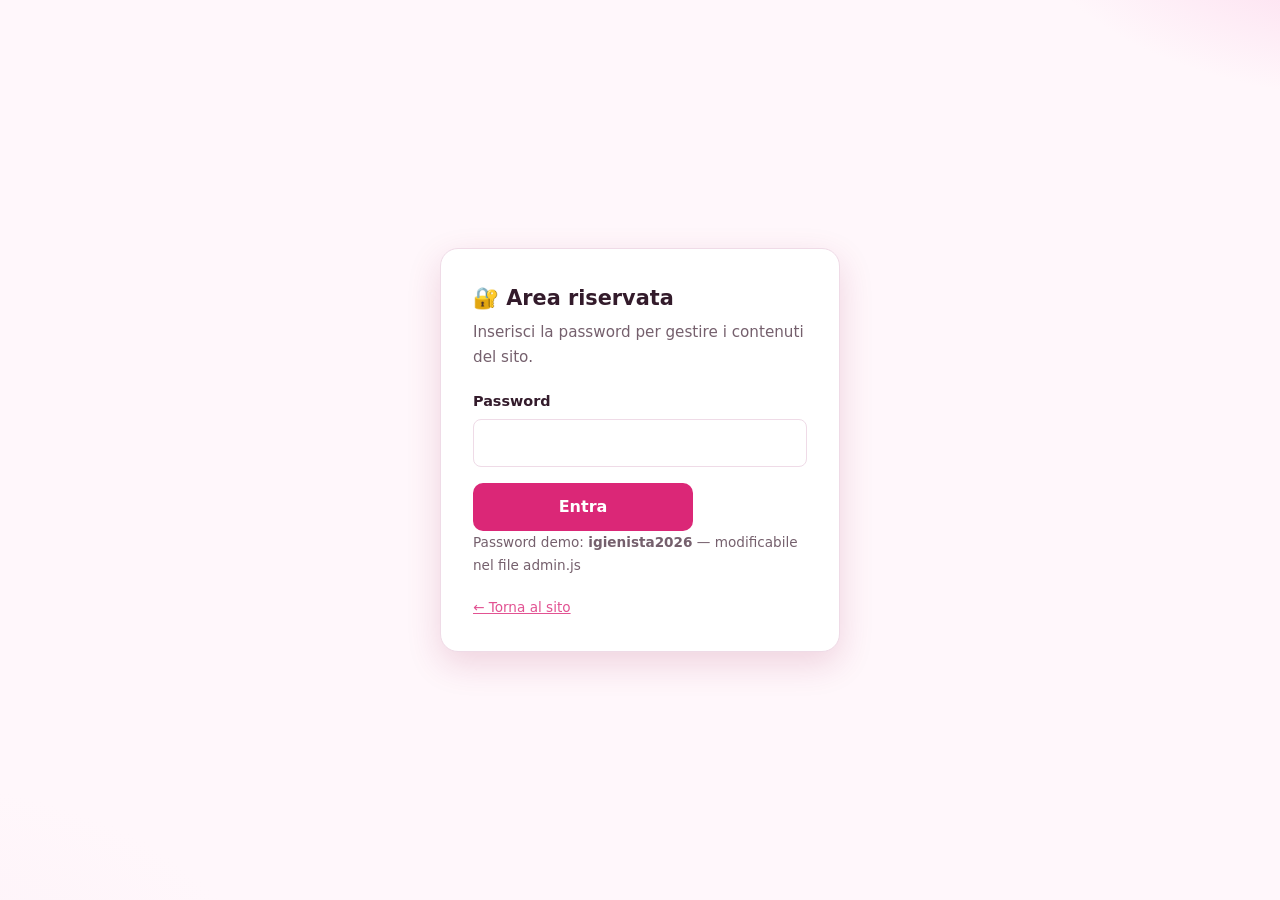
==== commit 273a093a: "Aggiornamento da Shenron" ====
--- a/admin.html
+++ b/admin.html
@@ -19,7 +19,7 @@
     </div>
     <button class="btn btn--primary" type="submit">Entra</button>
     <p class="msg" id="login-msg" role="status"></p>
-    <p class="hint">Password demo: <strong>igienista2026</strong> — modificabile nel file script.js</p>
+    <p class="hint">Password demo: <strong>igienista2026</strong> — modificabile nel file admin.js</p>
     <a class="footer-admin" href="index.html">← Torna al sito</a>
   </form>
 </section>
@@ -153,6 +153,6 @@
   </main>
 </div>
 
-<script src="script.js"></script>
+<script src="admin.js"></script>
 </body>
 </html>
--- a/style.css
+++ b/style.css
@@ -127,6 +127,15 @@
 .hero-cta { display: flex; flex-wrap: wrap; gap: .9rem; justify-content: center; margin-top: 2rem; }
 @media (max-width: 767px) { .hero-cta .btn { width: 100%; } }
 
+/* testo con gradiente rosa (seconda riga del titolo hero) */
+.grad {
+  background: linear-gradient(92deg, var(--accent-soft) 10%, #fff 55%, var(--accent-soft) 100%);
+  -webkit-background-clip: text;
+  background-clip: text;
+  color: transparent;
+  -webkit-text-fill-color: transparent;
+}
+
 /* denti decorativi fluttuanti */
 .float-tooth {
   position: absolute;
@@ -137,9 +146,9 @@
   animation: floatY 7s ease-in-out infinite;
 }
 .float-tooth.ft-1 { top: 16%; left: 7%; font-size: 2.6rem; }
-.float-tooth:nth-of-type(2) { top: 66%; left: 12%; animation-delay: 1.4s; }
-.float-tooth:nth-of-type(3) { top: 22%; right: 8%; left: auto; animation-delay: 2.2s; font-size: 1.7rem; }
-.float-tooth:nth-of-type(4) { bottom: 12%; right: 14%; left: auto; animation-delay: .8s; }
+.float-tooth.ft-2 { top: 66%; left: 12%; animation-delay: 1.4s; }
+.float-tooth.ft-3 { top: 22%; right: 8%; left: auto; animation-delay: 2.2s; font-size: 1.7rem; }
+.float-tooth.ft-4 { bottom: 12%; right: 14%; left: auto; animation-delay: .8s; }
 @keyframes floatY {
   0%, 100% { transform: translateY(0) rotate(-6deg); }
   50% { transform: translateY(-16px) rotate(8deg); }
@@ -291,11 +300,14 @@
   transition: background .2s ease-out;
 }
 .modal-close:hover { background: var(--accent-soft); }
-.modal-card h3 { font-size: 1.35rem; margin: .4rem 0 .2rem; padding-right: 2.5rem; }
+.modal-card h3, .modal-titolo { font-size: 1.35rem; line-height: 1.3; margin: .4rem 0 .2rem; padding-right: 2.5rem; }
 .modal-body { margin-top: 1rem; }
 .modal-body p { margin-bottom: .9rem; color: var(--ink-soft); }
 
 /* ============ PRODOTTI ============ */
+/* griglia più compatta per le card prodotto Amazon */
+.grid--products { grid-template-columns: repeat(auto-fill, minmax(210px, 1fr)); }
+
 .product-card {
   background: var(--card);
   border: 1px solid var(--line);
